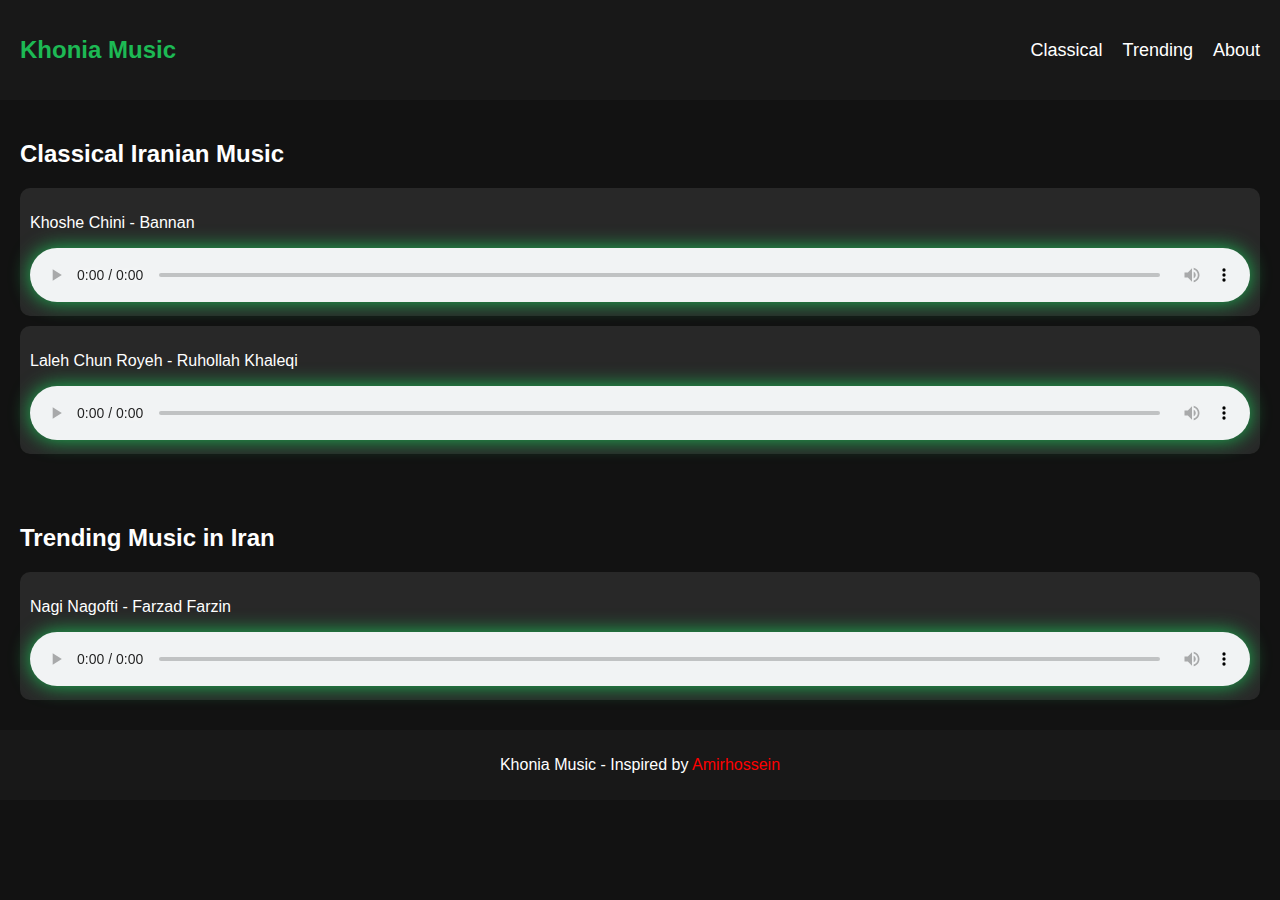
==== Khonia/index.html @ 8f85af8a "Add files via upload" ====
<!DOCTYPE html>
<html lang="en">
<head>
    <meta charset="UTF-8">
    <meta name="viewport" content="width=device-width, initial-scale=1.0">
    <title>Khonia Music</title>
    <link rel="stylesheet" href="CSS/first.css">
    <link rel="stylesheet" href="CSS/sec.css">
</head>
<body>
    <header>
        <h1>Khonia Music</h1>
        <nav>
            <ul>
                <li><a href="#classical">Classical</a></li>
                <li><a href="#trending">Trending</a></li>
                <li><a href="#about">About</a></li>
            </ul>
        </nav>
    </header>
    <main>
        <section id="classical" class="music-category">
            <h2>Classical Iranian Music</h2>
            <div class="track">
                <p>Khoshe Chini - Bannan</p>
                <audio controls>
                    <source src="https://dl.downlooad.ir/artist/rvh-allh-khalghy/RVH%20ALLH%20KHALGHY%20-%20KHVSHH%E2%80%8CCHYN%20-%20(Music-Pars).mp3" type="audio/mpeg">
                </audio>
            </div>
            <div class="track">
                <p>Laleh Chun Royeh - Ruhollah Khaleqi</p>
                <audio controls>
                    <source src="https://dl.downlooad.ir/artist/rvh-allh-khalghy/RVH%20ALLH%20KHALGHY%20-%20LALH%D9%94%20KHVNYN%20-%20(Music-Pars).mp3" type="audio/mpeg">
                </audio>
            </div>
        </section>
        <section id="trending" class="trending">
            <h2>Trending Music in Iran</h2>
            <div class="track">
                <p>Nagi Nagofti - Farzad Farzin</p>
                <audio controls>
                    <source src="https://irsv.upmusics.com/AliBZ/Farzad%20Farzin%20%7C%20Nagi%20Ke%20Nagoftam%20(320).mp3" type="audio/mpeg">
                </audio>
            </div>
        </section>
    </main>
    <footer id="about">
        <p>Khonia Music - Inspired by <a style='color: red; text-decoration: none;' href='https://github.com/AmirDev1385'>Amirhossein</a></p>
    </footer>
</body>
</html>
---- Khonia/CSS/first.css ----
/* Spotify Inspired CSS */

body {
    background-color: #121212;
    color: #fff;
    font-family: 'Circular', 'Arial', sans-serif;
    margin: 0;
    padding: 0;
}

header {
    display: flex;
    justify-content: space-between;
    align-items: center;
    padding: 20px;
    background-color: #181818;
}

h1 {
    font-size: 24px;
    color: #1DB954;
}

nav ul {
    list-style: none;
    display: flex;
    gap: 20px;
}

nav ul li a {
    text-decoration: none;
    color: #fff;
    font-size: 18px;
    transition: color 0.3s;
}

nav ul li a:hover {
    color: #1DB954;
}

.music-category, .trending {
    padding: 20px;
}

.track {
    background: #282828;
    padding: 10px;
    border-radius: 10px;
    margin-bottom: 10px;
}

.track p {
    font-size: 16px;
    color: #fff;
}

audio {
    width: 100%;
    filter: drop-shadow(0px 0px 10px #1DB954);
    transition: transform 0.3s ease, filter 0.3s ease;
}

audio:hover {
    transform: scale(1.05);
    filter: drop-shadow(0px 0px 15px #1DB954);
}

footer {
    text-align: center;
    padding: 10px;
    background-color: #181818;
    color: #fff;
}
---- Khonia/CSS/sec.css ----
.khalqi {
    width: 35%;
    height: 25px;
    border-radius: 5% 5% 5% 5%;
    background-color: #a18d91;
    border: solid rgb(124, 205, 255);;
}
.khalqi>label{
    color: rgb(248, 235, 91);
}

.Tasnif{
    width: 35%;
    height: 25px;
    border-radius: 5% 5% 5% 5%;
    background-color: rgb(128, 225, 249);
    position: absolute;
    top: 30px; bottom: 30px;
    right: 78px; left: 650px;
}

.Trend-In-iran{
    width: 35%;
    height: 25px;
    border-radius: 5% 5% 5% 5%;
    background-color: rgb(128, 225, 249);
    position: absolute;
    top: 430px; bottom: 430px;
    right: 300px; left: 21px;
}


.trend-clip{
    position: absolute;
    top: 780px; bottom: 780px;
    right: 80px; left: 480px;
    width: 780px; height: 670px;
    border-radius: 1% 1% 1% 1%;
    background-color: lightgreen;
}


.about{
    background-color: lightseagreen;
    font-weight: 200px;
    position: absolute;
    top:1488px; bottom: 1488px;
    right: 540px; left: 30px;
    width: 350px; height: 145px;
}
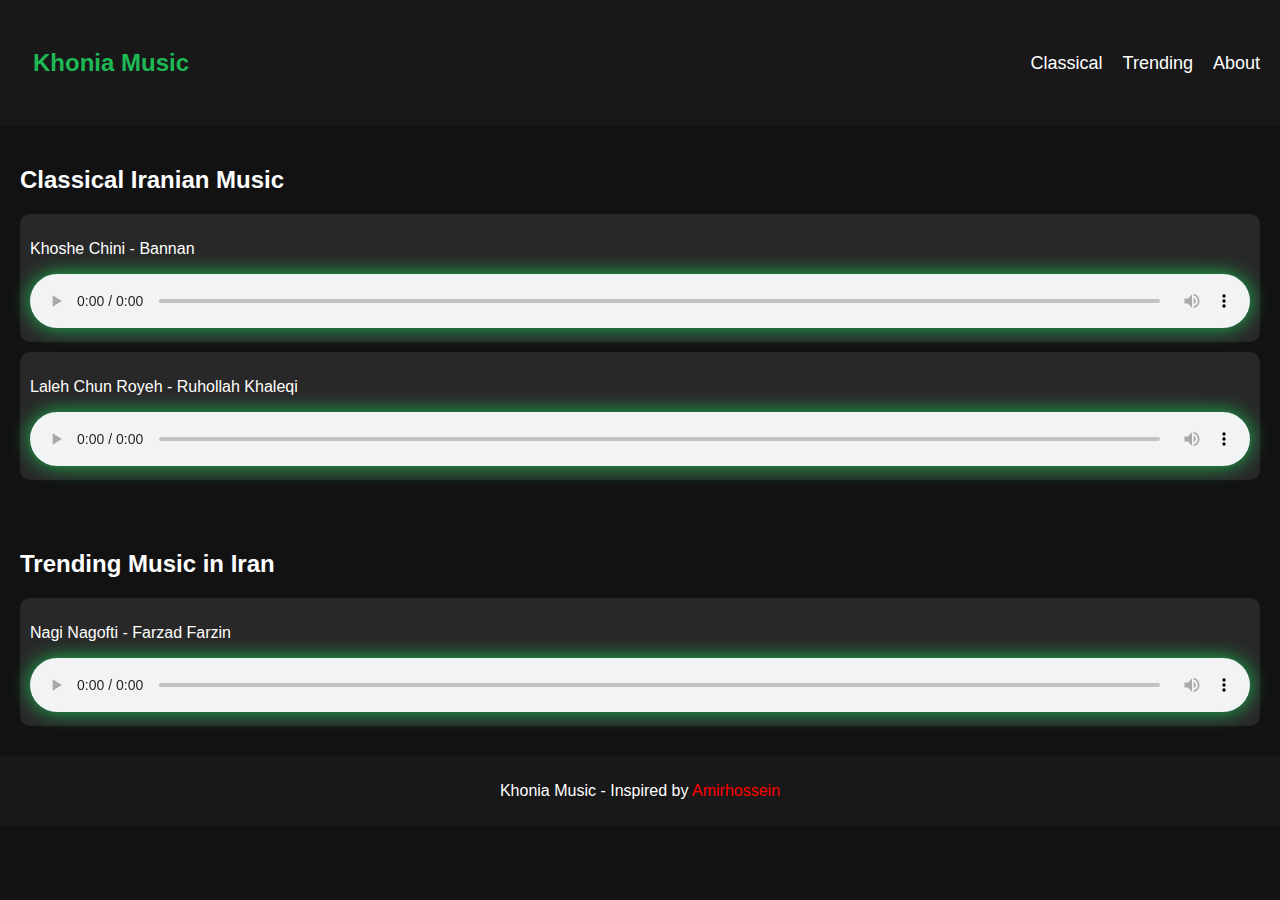
==== commit 0e17ac46: "Add files via upload" ====
--- a/Khonia/index.html
+++ b/Khonia/index.html
@@ -8,44 +8,56 @@
     <link rel="stylesheet" href="CSS/sec.css">
 </head>
 <body>
-    <header>
-        <h1>Khonia Music</h1>
-        <nav>
-            <ul>
-                <li><a href="#classical">Classical</a></li>
-                <li><a href="#trending">Trending</a></li>
-                <li><a href="#about">About</a></li>
-            </ul>
-        </nav>
-    </header>
-    <main>
-        <section id="classical" class="music-category">
-            <h2>Classical Iranian Music</h2>
-            <div class="track">
-                <p>Khoshe Chini - Bannan</p>
-                <audio controls>
-                    <source src="https://dl.downlooad.ir/artist/rvh-allh-khalghy/RVH%20ALLH%20KHALGHY%20-%20KHVSHH%E2%80%8CCHYN%20-%20(Music-Pars).mp3" type="audio/mpeg">
-                </audio>
+        <header>
+            <h1>Khonia Music</h1>
+            <nav>
+                <ul>
+                    <li><a href="#" onclick="toggleSection('classical')">Classical</a></li>
+                    <li><a href="#" onclick="toggleSection('trending')">Trending</a></li>
+                    <li><a href="#about">About</a></li>
+
+                </ul>
+            </nav>
+        </header>
+        <main>
+            <div class="music-container">
+                <section id="classical" class="music-category">
+                    <h2>Classical Iranian Music</h2>
+                    <div class="track">
+                        <p>Khoshe Chini - Bannan</p>
+                        <audio controls>
+                            <source src="https://dl.downlooad.ir/artist/rvh-allh-khalghy/RVH%20ALLH%20KHALGHY%20-%20KHVSHH%E2%80%8CCHYN%20-%20(Music-Pars).mp3" type="audio/mpeg">
+                        </audio>
+                    </div>
+                    <div class="track">
+                        <p>Laleh Chun Royeh - Ruhollah Khaleqi</p>
+                        <audio controls>
+                            <source src="https://dl.downlooad.ir/artist/rvh-allh-khalghy/RVH%20ALLH%20KHALGHY%20-%20LALH%D9%94%20KHVNYN%20-%20(Music-Pars).mp3" type="audio/mpeg">
+                        </audio>
+                    </div>
+                </section>
+                <section id="trending" class="trending">
+                    <h2>Trending Music in Iran</h2>
+                    <div class="track">
+                        <p>Nagi Nagofti - Farzad Farzin</p>
+                        <audio controls>
+                            <source src="https://irsv.upmusics.com/AliBZ/Farzad%20Farzin%20%7C%20Nagi%20Ke%20Nagoftam%20(320).mp3" type="audio/mpeg">
+                        </audio>
+                    </div>
+                </section>
             </div>
-            <div class="track">
-                <p>Laleh Chun Royeh - Ruhollah Khaleqi</p>
-                <audio controls>
-                    <source src="https://dl.downlooad.ir/artist/rvh-allh-khalghy/RVH%20ALLH%20KHALGHY%20-%20LALH%D9%94%20KHVNYN%20-%20(Music-Pars).mp3" type="audio/mpeg">
-                </audio>
-            </div>
-        </section>
-        <section id="trending" class="trending">
-            <h2>Trending Music in Iran</h2>
-            <div class="track">
-                <p>Nagi Nagofti - Farzad Farzin</p>
-                <audio controls>
-                    <source src="https://irsv.upmusics.com/AliBZ/Farzad%20Farzin%20%7C%20Nagi%20Ke%20Nagoftam%20(320).mp3" type="audio/mpeg">
-                </audio>
-            </div>
-        </section>
-    </main>
-    <footer id="about">
-        <p>Khonia Music - Inspired by <a style='color: red; text-decoration: none;' href='https://github.com/AmirDev1385'>Amirhossein</a></p>
-    </footer>
+        </main>
+        <footer id="about">
+            <p>Khonia Music - Inspired by <a href='https://github.com/AmirDev1385' style="color: red; text-decoration: none;">Amirhossein</a></p>
+        </footer>
 </body>
+<script>
+    function toggleSection(id) {
+        var section = document.getElementById(id);
+        section.classList.toggle("expanded");
+    }
+
+
+    alert(' For visit other sides, please click on (Classical, Trending, About)')
+</script>
 </html>
--- a/Khonia/CSS/first.css
+++ b/Khonia/CSS/first.css
@@ -1,4 +1,3 @@
-/* Spotify Inspired CSS */
 
 body {
     background-color: #121212;
@@ -19,6 +18,39 @@
 h1 {
     font-size: 24px;
     color: #1DB954;
+    text-align: center;
+    position: relative;
+    border: 3px solid transparent;
+    padding: 10px;
+    border-radius: 10px;
+    animation: borderGlow 3s infinite alternate, scaleEffect 3s infinite alternate;
+}
+
+@keyframes borderGlow {
+    0% {
+        border-color: #1DB954;
+        box-shadow: 0 0 5px #1DB954;
+    }
+    50% {
+        border-color: #00FFFF;
+        box-shadow: 0 0 15px #00FFFF;
+    }
+    100% {
+        border-color: transparent;
+        box-shadow: 0 0 25px rgba(0, 255, 255, 0.8);
+    }
+}
+
+@keyframes scaleEffect {
+    0% {
+        transform: scale(1);
+    }
+    50% {
+        transform: scale(1.1);
+    }
+    100% {
+        transform: scale(1);
+    }
 }
 
 nav ul {
